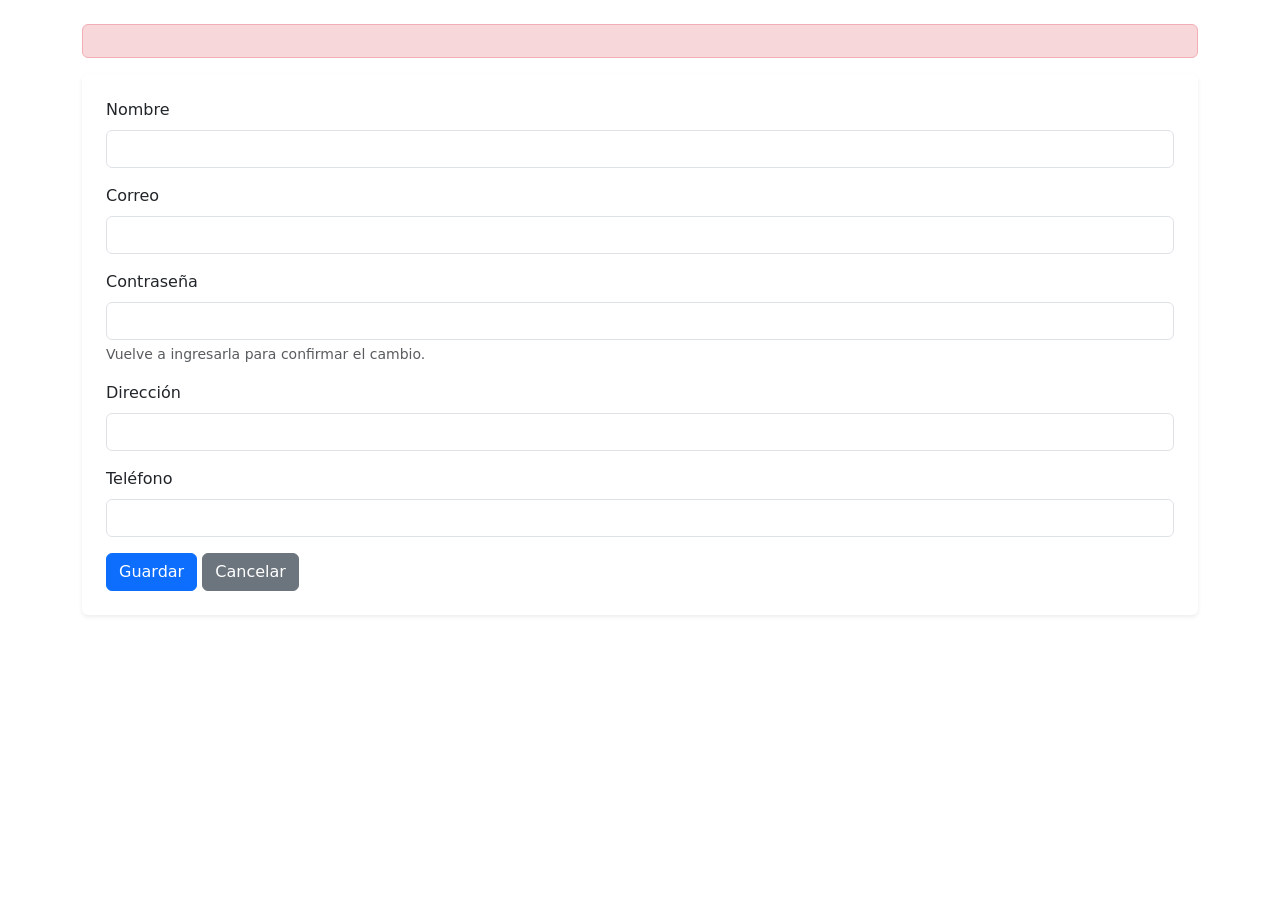
==== plumitagris-web/src/main/resources/templates/clientes/form.html @ 4709932f "Primer commit" ====
<!DOCTYPE html>
<html xmlns:th="http://www.thymeleaf.org">
<head>
    <meta charset="UTF-8">
    <title th:text="${editar} ? 'Editar cliente' : 'Nuevo cliente'">Cliente</title>
    <link href="https://cdn.jsdelivr.net/npm/bootstrap@5.3.3/dist/css/bootstrap.min.css" rel="stylesheet">
    <link href="/css/styles.css" rel="stylesheet">
</head>
<body>
<div th:replace="~{fragments/nav :: nav}"></div>
<div class="container mt-4">
    <h2 th:text="${editar} ? 'Editar cliente' : 'Nuevo cliente'"></h2>

    <div th:if="${error}" class="alert alert-danger" th:text="${error}"></div>

    <form th:action="${editar} ? @{/clientes/{id}(id=${clienteForm.idCliente})} : @{/clientes}"
          th:object="${clienteForm}" method="post" class="bg-white p-4 rounded shadow-sm">

        <div class="mb-3">
            <label class="form-label">Nombre</label>
            <input type="text" class="form-control" th:field="*{nombre}">
            <div class="text-danger" th:if="${#fields.hasErrors('nombre')}" th:errors="*{nombre}"></div>
        </div>

        <div class="mb-3">
            <label class="form-label">Correo</label>
            <input type="email" class="form-control" th:field="*{correo}">
            <div class="text-danger" th:if="${#fields.hasErrors('correo')}" th:errors="*{correo}"></div>
        </div>

        <div class="mb-3">
            <label class="form-label">Contraseña</label>
            <input type="password" class="form-control" th:field="*{contrasena}">
            <div class="form-text" th:if="${editar}">Vuelve a ingresarla para confirmar el cambio.</div>
            <div class="text-danger" th:if="${#fields.hasErrors('contrasena')}" th:errors="*{contrasena}"></div>
        </div>

        <div class="mb-3">
            <label class="form-label">Dirección</label>
            <input type="text" class="form-control" th:field="*{direccion}">
        </div>

        <div class="mb-3">
            <label class="form-label">Teléfono</label>
            <input type="text" class="form-control" th:field="*{telefono}">
        </div>

        <button type="submit" class="btn btn-primary">Guardar</button>
        <a href="/clientes" class="btn btn-secondary">Cancelar</a>
    </form>
</div>
</body>
</html>
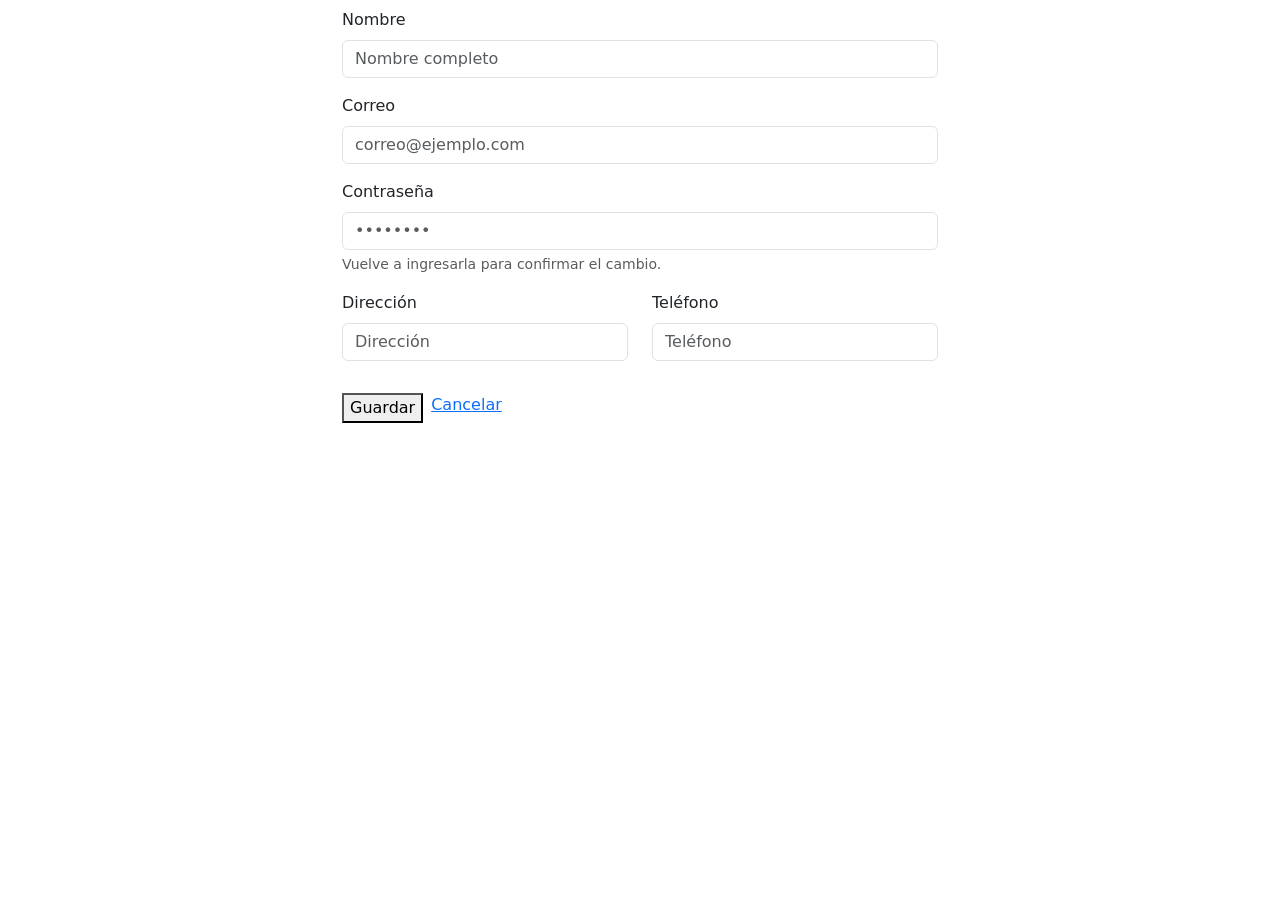
==== commit c0a198ed: "Arreglo de funcionalidades" ====
--- a/plumitagris-web/src/main/resources/templates/clientes/form.html
+++ b/plumitagris-web/src/main/resources/templates/clientes/form.html
@@ -2,52 +2,62 @@
 <html xmlns:th="http://www.thymeleaf.org">
 <head>
     <meta charset="UTF-8">
+    <meta name="viewport" content="width=device-width, initial-scale=1.0">
     <title th:text="${editar} ? 'Editar cliente' : 'Nuevo cliente'">Cliente</title>
     <link href="https://cdn.jsdelivr.net/npm/bootstrap@5.3.3/dist/css/bootstrap.min.css" rel="stylesheet">
+    <link href="https://cdn.jsdelivr.net/npm/bootstrap-icons@1.11.3/font/bootstrap-icons.css" rel="stylesheet">
     <link href="/css/styles.css" rel="stylesheet">
 </head>
 <body>
 <div th:replace="~{fragments/nav :: nav}"></div>
-<div class="container mt-4">
-    <h2 th:text="${editar} ? 'Editar cliente' : 'Nuevo cliente'"></h2>
 
-    <div th:if="${error}" class="alert alert-danger" th:text="${error}"></div>
+<div class="container pg-page" style="max-width: 620px;">
+    <div class="pg-page-header">
+        <h2 th:text="${editar} ? 'Editar cliente' : 'Nuevo cliente'"></h2>
+    </div>
+
+    <div th:if="${error}" class="pg-alert pg-alert-danger" th:text="${error}"></div>
 
     <form th:action="${editar} ? @{/clientes/{id}(id=${clienteForm.idCliente})} : @{/clientes}"
-          th:object="${clienteForm}" method="post" class="bg-white p-4 rounded shadow-sm">
+          th:object="${clienteForm}" method="post" class="pg-form-card">
 
         <div class="mb-3">
             <label class="form-label">Nombre</label>
-            <input type="text" class="form-control" th:field="*{nombre}">
+            <input type="text" class="form-control" th:field="*{nombre}" placeholder="Nombre completo">
             <div class="text-danger" th:if="${#fields.hasErrors('nombre')}" th:errors="*{nombre}"></div>
         </div>
 
         <div class="mb-3">
             <label class="form-label">Correo</label>
-            <input type="email" class="form-control" th:field="*{correo}">
+            <input type="email" class="form-control" th:field="*{correo}" placeholder="correo@ejemplo.com">
             <div class="text-danger" th:if="${#fields.hasErrors('correo')}" th:errors="*{correo}"></div>
         </div>
 
         <div class="mb-3">
             <label class="form-label">Contraseña</label>
-            <input type="password" class="form-control" th:field="*{contrasena}">
+            <input type="password" class="form-control" th:field="*{contrasena}" placeholder="••••••••">
             <div class="form-text" th:if="${editar}">Vuelve a ingresarla para confirmar el cambio.</div>
             <div class="text-danger" th:if="${#fields.hasErrors('contrasena')}" th:errors="*{contrasena}"></div>
         </div>
 
-        <div class="mb-3">
-            <label class="form-label">Dirección</label>
-            <input type="text" class="form-control" th:field="*{direccion}">
+        <div class="row">
+            <div class="col-12 col-sm-6 mb-3">
+                <label class="form-label">Dirección</label>
+                <input type="text" class="form-control" th:field="*{direccion}" placeholder="Dirección">
+            </div>
+            <div class="col-12 col-sm-6 mb-3">
+                <label class="form-label">Teléfono</label>
+                <input type="text" class="form-control" th:field="*{telefono}" placeholder="Teléfono">
+            </div>
         </div>
 
-        <div class="mb-3">
-            <label class="form-label">Teléfono</label>
-            <input type="text" class="form-control" th:field="*{telefono}">
+        <div class="d-flex gap-2 mt-3">
+            <button type="submit" class="btn-pg-primary">Guardar</button>
+            <a href="/clientes" class="btn-pg-outline">Cancelar</a>
         </div>
-
-        <button type="submit" class="btn btn-primary">Guardar</button>
-        <a href="/clientes" class="btn btn-secondary">Cancelar</a>
     </form>
 </div>
+
+<script src="https://cdn.jsdelivr.net/npm/bootstrap@5.3.3/dist/js/bootstrap.bundle.min.js"></script>
 </body>
 </html>
